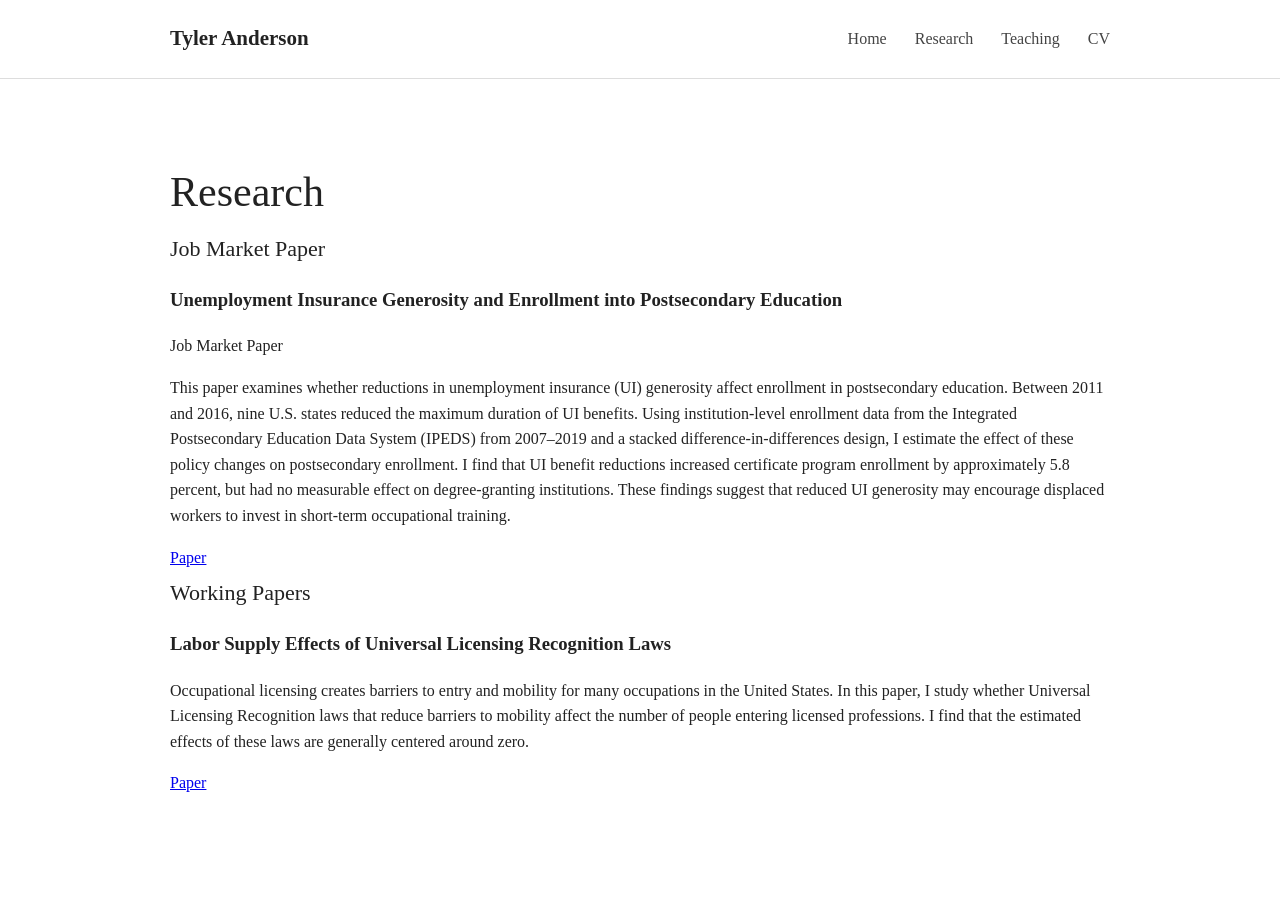
==== research.html @ 3197a2bc "Create research.html" ====
<!DOCTYPE html>
<html lang="en">

<head>
    <meta charset="UTF-8">
    <meta name="viewport" content="width=device-width, initial-scale=1.0">

    <title>Research | Tyler Anderson</title>

    <link rel="stylesheet" href="style.css">
</head>

<body>

    <nav>
        <div class="nav-container">
            <a class="name" href="index.html">Tyler Anderson</a>

            <div class="nav-links">
                <a href="index.html">Home</a>
                <a href="research.html">Research</a>
                <a href="teaching.html">Teaching</a>
                <a href="files/Anderson_CV.pdf">CV</a>
            </div>
        </div>
    </nav>

    <main>

        <h1 class="page-title">Research</h1>

        <section class="research-section">

            <h2>Job Market Paper</h2>

            <article class="paper">

                <h3>
                    Unemployment Insurance Generosity and Enrollment
                    into Postsecondary Education
                </h3>

                <p class="paper-status">Job Market Paper</p>

                <p>
                    This paper examines whether reductions in unemployment
                    insurance (UI) generosity affect enrollment in
                    postsecondary education. Between 2011 and 2016, nine
                    U.S. states reduced the maximum duration of UI benefits.
                    Using institution-level enrollment data from the
                    Integrated Postsecondary Education Data System (IPEDS)
                    from 2007–2019 and a stacked difference-in-differences
                    design, I estimate the effect of these policy changes
                    on postsecondary enrollment. I find that UI benefit
                    reductions increased certificate program enrollment
                    by approximately 5.8 percent, but had no measurable
                    effect on degree-granting institutions. These findings
                    suggest that reduced UI generosity may encourage
                    displaced workers to invest in short-term occupational
                    training.
                </p>

                <div class="paper-links">
                    <a href="files/Anderson_JMP.pdf">Paper</a>
                </div>

            </article>

        </section>


        <section class="research-section">

            <h2>Working Papers</h2>

            <article class="paper">

                <h3>
                    Labor Supply Effects of Universal Licensing
                    Recognition Laws
                </h3>

                <p>
                    Occupational licensing creates barriers to entry and
                    mobility for many occupations in the United States.
                    In this paper, I study whether Universal Licensing
                    Recognition laws that reduce barriers to mobility
                    affect the number of people entering licensed
                    professions. I find that the estimated effects of
                    these laws are generally centered around zero.
                </p>

                <div class="paper-links">
                    <a href="files/Anderson_Licensing.pdf">Paper</a>
                </div>

            </article>

        </section>

    </main>

</body>

</html>
---- style.css ----
* {
    box-sizing: border-box;
}

body {
    margin: 0;
    font-family: Georgia, "Times New Roman", serif;
    color: #222;
    background: #fff;
    line-height: 1.6;
}

nav {
    border-bottom: 1px solid #ddd;
}

.nav-container {
    max-width: 1000px;
    margin: auto;
    padding: 22px 30px;

    display: flex;
    justify-content: space-between;
    align-items: center;
}

.name {
    font-size: 21px;
    font-weight: bold;
    color: #222;
    text-decoration: none;
}

.nav-links {
    display: flex;
    gap: 28px;
}

.nav-links a {
    color: #444;
    text-decoration: none;
}

.nav-links a:hover {
    text-decoration: underline;
}

main {
    max-width: 1000px;
    margin: auto;
    padding: 80px 30px;
}

.intro {
    display: grid;
    grid-template-columns: 2fr 1fr;
    gap: 70px;
    align-items: center;
}

h1 {
    margin: 0;
    font-size: 42px;
    font-weight: normal;
}

h2 {
    margin: 5px 0 0;
    font-size: 22px;
    font-weight: normal;
}

.affiliation {
    margin-top: 0;
    color: #555;
}

.intro-text p {
    font-size: 17px;
    max-width: 650px;
}

.photo img {
    width: 100%;
    max-width: 280px;
    border-radius: 3px;
}

.buttons {
    margin-top: 30px;
    display: flex;
    gap: 15px;
}

.buttons a {
    padding: 8px 18px;
    border: 1px solid #333;
    text-decoration: none;
    color: #222;
}

.buttons a:hover {
    background: #222;
    color: white;
}

@media (max-width: 700px) {

    .nav-container {
        flex-direction: column;
        gap: 10px;
    }

    .intro {
        grid-template-columns: 1fr;
    }

    .photo {
        order: -1;
    }

    .photo img {
        max-width: 220px;
    }

}
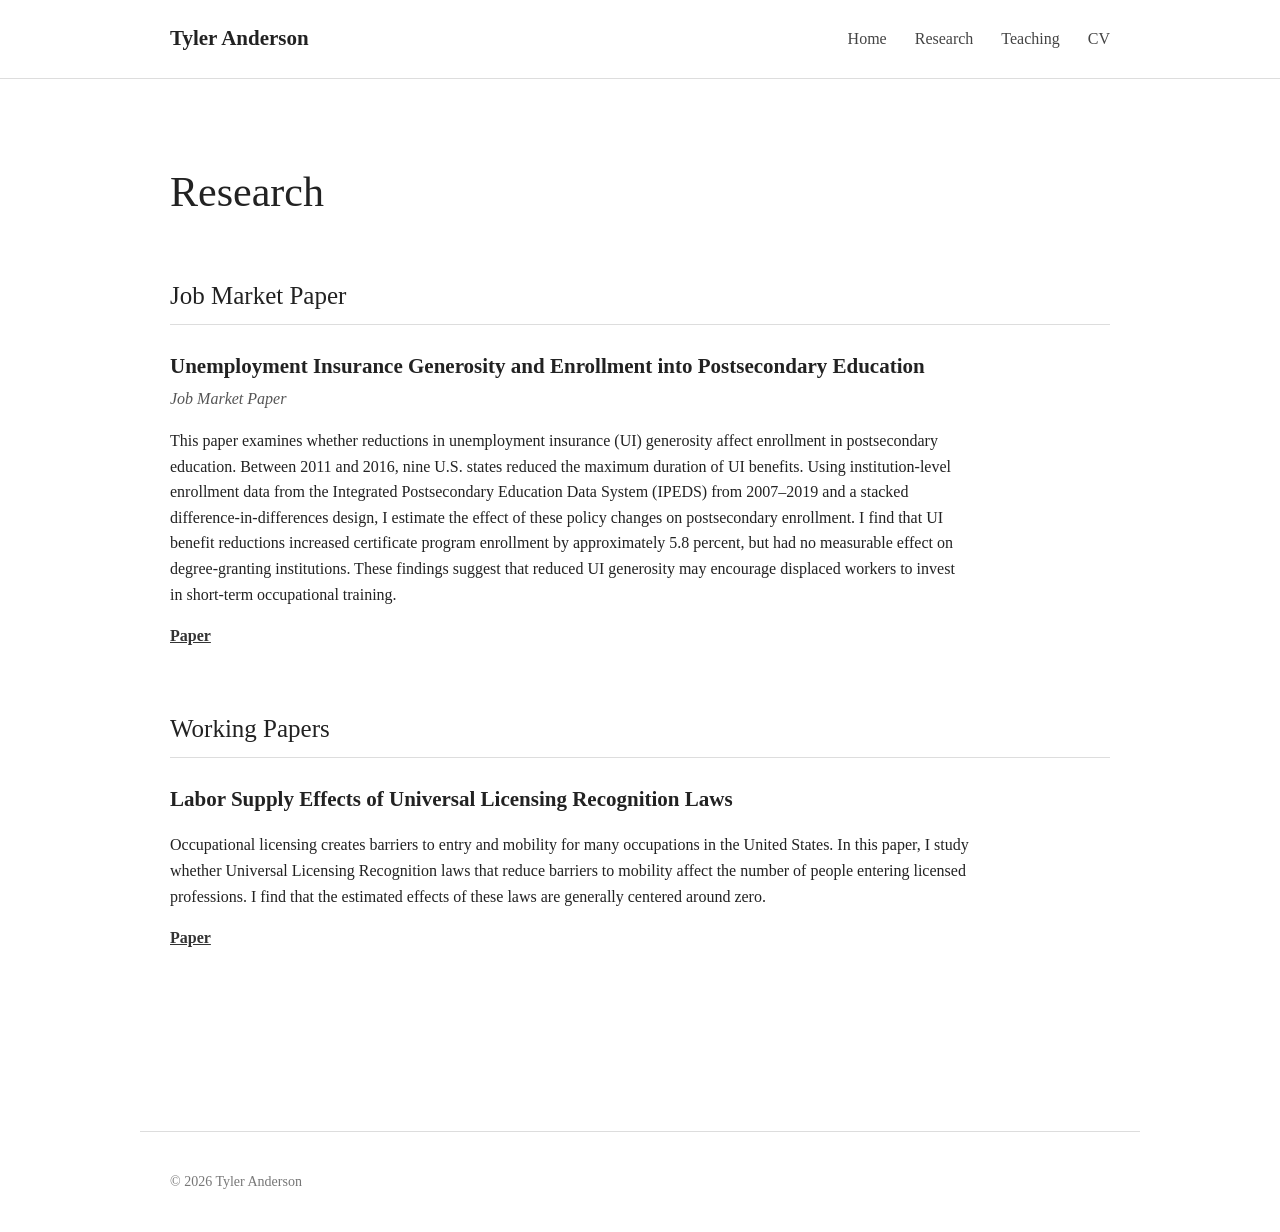
==== commit d9098a12: "Update research.html" ====
--- a/research.html
+++ b/research.html
@@ -99,7 +99,11 @@
         </section>
 
     </main>
-
+    
+<footer>
+    <p>&copy; 2026 Tyler Anderson</p>
+</footer>
+    
 </body>
 
 </html>
--- a/style.css
+++ b/style.css
@@ -124,3 +124,107 @@
     }
 
 }
+
+/* Research page */
+
+.page-title {
+    margin-bottom: 50px;
+}
+
+.research-section {
+    margin-bottom: 60px;
+}
+
+.research-section > h2 {
+    font-size: 25px;
+    padding-bottom: 8px;
+    border-bottom: 1px solid #ddd;
+    margin-bottom: 25px;
+}
+
+.paper {
+    max-width: 800px;
+}
+
+.paper h3 {
+    font-size: 21px;
+    margin-bottom: 3px;
+}
+
+.paper-status {
+    margin-top: 0;
+    font-style: italic;
+    color: #555;
+}
+
+.paper p {
+    font-size: 16px;
+}
+
+.paper-links {
+    margin-top: 15px;
+}
+
+.paper-links a {
+    margin-right: 18px;
+    font-weight: bold;
+    color: #333;
+}
+
+/* Teaching page */
+
+.teaching-section {
+    margin-bottom: 60px;
+}
+
+.teaching-section > h2 {
+    font-size: 25px;
+    padding-bottom: 8px;
+    border-bottom: 1px solid #ddd;
+    margin-bottom: 15px;
+}
+
+.course {
+    display: flex;
+    justify-content: space-between;
+    gap: 40px;
+    padding: 16px 0;
+    border-bottom: 1px solid #eee;
+}
+
+.course h3 {
+    font-size: 18px;
+    margin: 0;
+}
+
+.course p {
+    margin: 3px 0 0;
+    color: #555;
+}
+
+.course-date {
+    white-space: nowrap;
+    text-align: right;
+}
+
+@media (max-width: 700px) {
+
+    .course {
+        display: block;
+    }
+
+    .course-date {
+        text-align: left;
+        margin-top: 5px;
+    }
+
+}
+
+footer {
+    max-width: 1000px;
+    margin: 40px auto 0;
+    padding: 25px 30px;
+    border-top: 1px solid #ddd;
+    color: #777;
+    font-size: 14px;
+}
